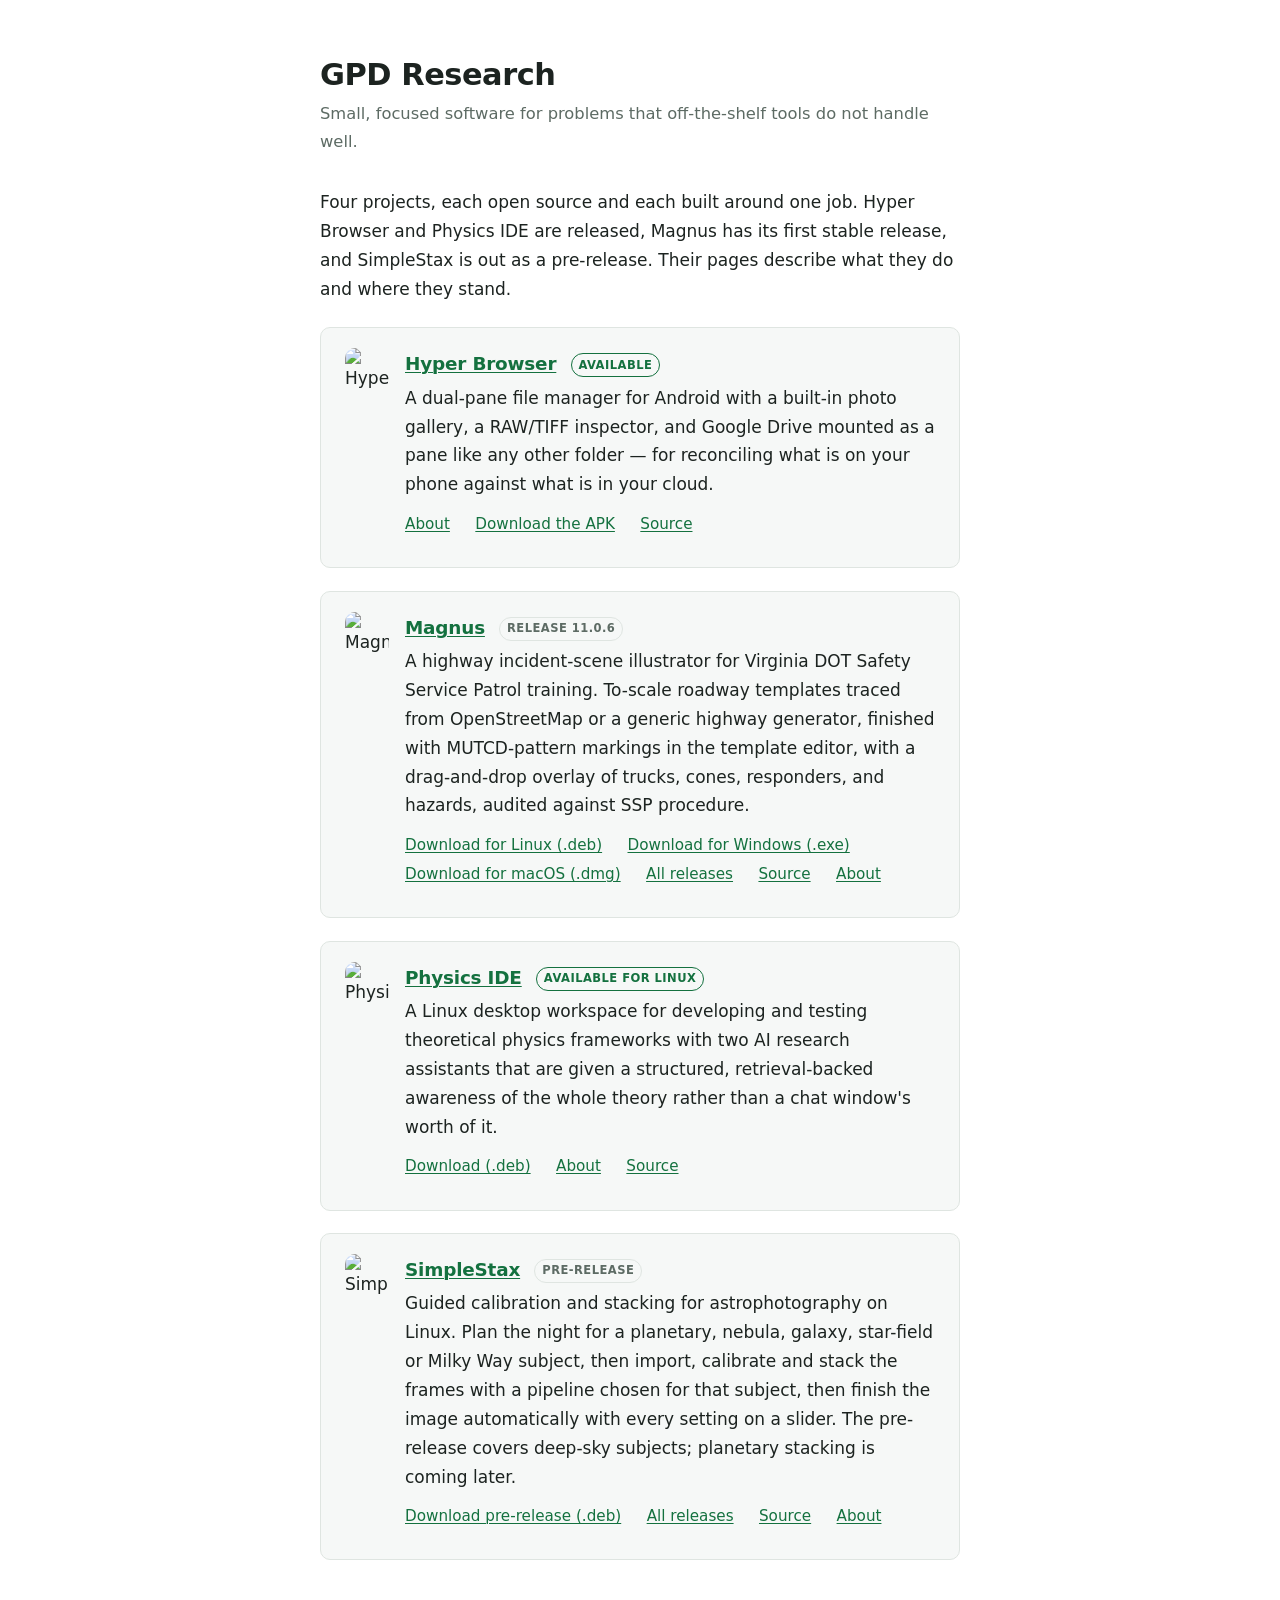
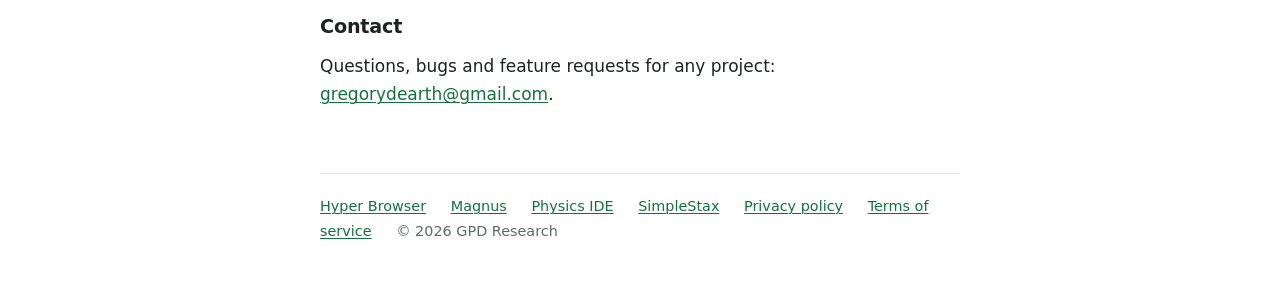
==== docs/index.html @ 5820c1c9 "Magnus 11.0.6 on the site Co-Authored-By: Devin AI <158243242+devin-ai-integration[bot]@users.norepl" ====
<!DOCTYPE html>
<html lang="en">
<head>
<meta charset="utf-8">
<meta name="viewport" content="width=device-width, initial-scale=1">
<title>GPD Research — software projects</title>
<meta name="description" content="GPD Research builds focused open-source tools: Hyper Browser, a dual-pane Android file manager; Magnus, a highway incident-scene illustrator for Safety Service Patrol training; Physics IDE, an AI-assisted workspace for theoretical physics; and SimpleStax, guided calibration and stacking for astrophotography on Linux.">
<link rel="icon" href="store/play-icon-512.png">
<link rel="stylesheet" href="style.css?v=2">
</head>
<body>
<header>
    <div>
        <h1>GPD Research</h1>
        <p class="tagline">Small, focused software for problems that off-the-shelf tools do not handle well.</p>
    </div>
</header>

<main>
    <p>
        Four projects, each open source and each built around one job. Hyper Browser and Physics IDE are
        released, Magnus has its first stable release, and SimpleStax is out as a pre-release. Their pages
        describe what they do and where they stand.
    </p>

    <ul class="projects">
        <li class="project">
            <img src="store/play-icon-512.png" alt="Hyper Browser icon" width="44" height="44">
            <div>
                <h2><a href="hyper-browser.html">Hyper Browser</a> <span class="status available">Available</span></h2>
                <p>
                    A dual-pane file manager for Android with a built-in photo gallery, a RAW/TIFF inspector, and
                    Google Drive mounted as a pane like any other folder — for reconciling what is on your phone
                    against what is in your cloud.
                </p>
                <p class="links">
                    <a href="hyper-browser.html">About</a>
                    <a href="https://github.com/GPD-Research/hyper-browser/releases">Download the APK</a>
                    <a href="https://github.com/GPD-Research/hyper-browser">Source</a>
                </p>
            </div>
        </li>

        <li class="project">
            <img src="store/magnus-icon.svg" alt="Magnus icon" width="44" height="44">
            <div>
                <h2><a href="magnus.html">Magnus</a> <span class="status">Release 11.0.6</span></h2>
                <p>
                    A highway incident-scene illustrator for Virginia DOT Safety Service Patrol training. To-scale
                    roadway templates traced from OpenStreetMap or a generic highway generator, finished with
                    MUTCD-pattern markings in the template editor, with a drag-and-drop overlay of trucks, cones,
                    responders, and hazards, audited against SSP procedure.
                </p>
                <p class="links">
                    <a href="https://github.com/GPD-Research/Magnus/releases/latest/download/magnus_latest_amd64.deb">Download for Linux (.deb)</a>
                    <a href="https://github.com/GPD-Research/Magnus/releases/latest/download/magnus_latest_x64-setup.exe">Download for Windows (.exe)</a>
                    <a href="https://github.com/GPD-Research/Magnus/releases/latest/download/magnus_latest_universal.dmg">Download for macOS (.dmg)</a>
                    <a href="https://github.com/GPD-Research/Magnus/releases">All releases</a>
                    <a href="https://github.com/GPD-Research/Magnus">Source</a>
                    <a href="magnus.html">About</a>
                </p>
            </div>
        </li>

        <li class="project">
            <img src="store/physics-ide-icon-256.png" alt="Physics IDE icon" width="44" height="44">
            <div>
                <h2><a href="physics-ide.html">Physics IDE</a> <span class="status available">Available for Linux</span></h2>
                <p>
                    A Linux desktop workspace for developing and testing theoretical physics frameworks with two
                    AI research assistants that are given a structured, retrieval-backed awareness of the whole
                    theory rather than a chat window's worth of it.
                </p>
                <p class="links">
                    <a href="https://github.com/GPD-Research/physics-ide/releases/latest/download/physics-ide_latest_amd64.deb">Download (.deb)</a>
                    <a href="physics-ide.html">About</a>
                    <a href="https://github.com/GPD-Research/physics-ide">Source</a>
                </p>
            </div>
        </li>
        <li class="project">
            <img src="store/simplestax-icon.svg" alt="SimpleStax icon" width="44" height="44">
            <div>
                <h2><a href="simplestax.html">SimpleStax</a> <span class="status">Pre-release</span></h2>
                <p>
                    Guided calibration and stacking for astrophotography on Linux. Plan the night for a planetary,
                    nebula, galaxy, star-field or Milky Way subject, then import, calibrate and stack the frames
                    with a pipeline chosen for that subject, then finish the image automatically with every setting on a
                    slider. The pre-release covers deep-sky subjects; planetary stacking is coming later.
                </p>
                <p class="links">
                    <a href="https://github.com/GPD-Research/SimpleStax/releases/latest/download/simplestax_latest_amd64.deb">Download pre-release (.deb)</a>
                    <a href="https://github.com/GPD-Research/SimpleStax/releases">All releases</a>
                    <a href="https://github.com/GPD-Research/SimpleStax">Source</a>
                    <a href="simplestax.html">About</a>
                </p>
            </div>
        </li>
    </ul>

    <h2>Contact</h2>
    <p>
        Questions, bugs and feature requests for any project:
        <a href="mailto:gregorydearth@gmail.com">gregorydearth@gmail.com</a>.
    </p>
</main>

<footer>
    <a href="hyper-browser.html">Hyper Browser</a>
    <a href="magnus.html">Magnus</a>
    <a href="physics-ide.html">Physics IDE</a>
    <a href="simplestax.html">SimpleStax</a>
    <a href="privacy.html">Privacy policy</a>
    <a href="terms.html">Terms of service</a>
    <span>&copy; 2026 GPD Research</span>
</footer>
</body>
</html>
---- docs/style.css ----
:root {
    --bg: #ffffff;
    --panel: #f6f8f7;
    --fg: #1c2320;
    --muted: #5d6b64;
    --accent: #14713f;
    --accent-hover: #0f5a32;
    --border: #dfe5e1;
}

@media (prefers-color-scheme: dark) {
    :root {
        --bg: #161a18;
        --panel: #1e2421;
        --fg: #e4e9e6;
        --muted: #9aa8a1;
        --accent: #6bbf8a;
        --accent-hover: #8ed3a6;
        --border: #2c3531;
    }
}

* {
    box-sizing: border-box;
}

body {
    margin: 0;
    padding: 0 1.25rem 4rem;
    background: var(--bg);
    color: var(--fg);
    font: 17px/1.7 ui-sans-serif, system-ui, -apple-system, "Segoe UI", Roboto, sans-serif;
    -webkit-font-smoothing: antialiased;
}

main,
header {
    max-width: 40rem;
    margin: 0 auto;
}

header {
    padding: 3.5rem 0 2rem;
    display: flex;
    align-items: center;
    gap: 1.25rem;
    flex-wrap: wrap;
}

header img {
    width: 56px;
    height: 56px;
    max-width: 56px;
    flex: 0 0 auto;
    border-radius: 14px;
}

h1 {
    font-size: 1.9rem;
    line-height: 1.25;
    margin: 0;
    letter-spacing: -0.015em;
}

h2 {
    margin-top: 2.75rem;
    margin-bottom: 0.5rem;
    font-size: 1.2rem;
    letter-spacing: -0.01em;
}

h3 {
    margin-top: 1.75rem;
    margin-bottom: 0.35rem;
    font-size: 1.02rem;
}

p {
    margin: 0 0 1rem;
}

.tagline {
    margin: 0.4rem 0 0;
    color: var(--muted);
    font-size: 1.02rem;
}

ul {
    padding-left: 1.2rem;
}

li {
    margin-bottom: 0.4rem;
}

a {
    color: var(--accent);
    text-decoration-thickness: 1px;
    text-underline-offset: 2px;
}

a:hover {
    color: var(--accent-hover);
}

code {
    background: var(--panel);
    border: 1px solid var(--border);
    border-radius: 4px;
    padding: 0.08em 0.35em;
    font-size: 0.88em;
    overflow-wrap: anywhere;
}

.panel {
    background: var(--panel);
    border: 1px solid var(--border);
    border-radius: 10px;
    padding: 1.25rem 1.5rem;
}

.panel p:last-child {
    margin-bottom: 0;
}

.cta {
    display: inline-block;
    margin: 0.25rem 0.5rem 1rem 0;
    padding: 0.7rem 1.5rem;
    border-radius: 8px;
    background: var(--accent);
    color: #ffffff;
    font-weight: 600;
    text-decoration: none;
}

.cta:hover {
    background: var(--accent-hover);
    color: #ffffff;
}

table {
    width: 100%;
    border-collapse: collapse;
    margin: 1rem 0;
}

th,
td {
    text-align: left;
    padding: 0.7rem 0.75rem 0.7rem 0;
    border-bottom: 1px solid var(--border);
    vertical-align: top;
    font-size: 0.95rem;
}

th {
    font-weight: 600;
    color: var(--muted);
    font-size: 0.82rem;
    letter-spacing: 0.04em;
    text-transform: uppercase;
}

td:first-child {
    padding-right: 1.25rem;
}

footer {
    max-width: 40rem;
    margin: 4rem auto 0;
    padding-top: 1.25rem;
    border-top: 1px solid var(--border);
    color: var(--muted);
    font-size: 0.9rem;
}

footer a {
    margin-right: 1.25rem;
}

.note {
    color: var(--muted);
    font-size: 0.9rem;
}

.crumbs {
    max-width: 40rem;
    margin: 1.5rem auto -2.5rem;
    color: var(--muted);
    font-size: 0.9rem;
}

.projects {
    list-style: none;
    padding: 0;
    margin: 1.5rem 0 0;
    display: grid;
    gap: 1rem;
}

.project {
    display: grid;
    grid-template-columns: 44px minmax(0, 1fr);
    gap: 1rem;
    align-items: start;
    background: var(--panel);
    border: 1px solid var(--border);
    border-radius: 10px;
    padding: 1.25rem 1.5rem;
}

.project img {
    width: 44px;
    height: 44px;
    max-width: 44px;
    border-radius: 10px;
}

@media (max-width: 600px) {
    header img {
        width: 44px;
        height: 44px;
        max-width: 44px;
        border-radius: 10px;
    }

    .project {
        grid-template-columns: 36px minmax(0, 1fr);
        padding: 1rem 1.1rem;
    }

    .project img {
        width: 36px;
        height: 36px;
        max-width: 36px;
        border-radius: 8px;
    }
}

.project h2 {
    margin: 0 0 0.25rem;
    font-size: 1.15rem;
}

.project p {
    margin: 0 0 0.6rem;
}

.links a {
    margin-right: 1.25rem;
    font-size: 0.95rem;
}

.status {
    display: inline-block;
    margin-left: 0.5rem;
    padding: 0.1em 0.6em;
    border-radius: 999px;
    border: 1px solid var(--border);
    color: var(--muted);
    font-size: 0.72rem;
    font-weight: 600;
    letter-spacing: 0.04em;
    text-transform: uppercase;
    vertical-align: middle;
}

.status.available {
    border-color: var(--accent);
    color: var(--accent);
}
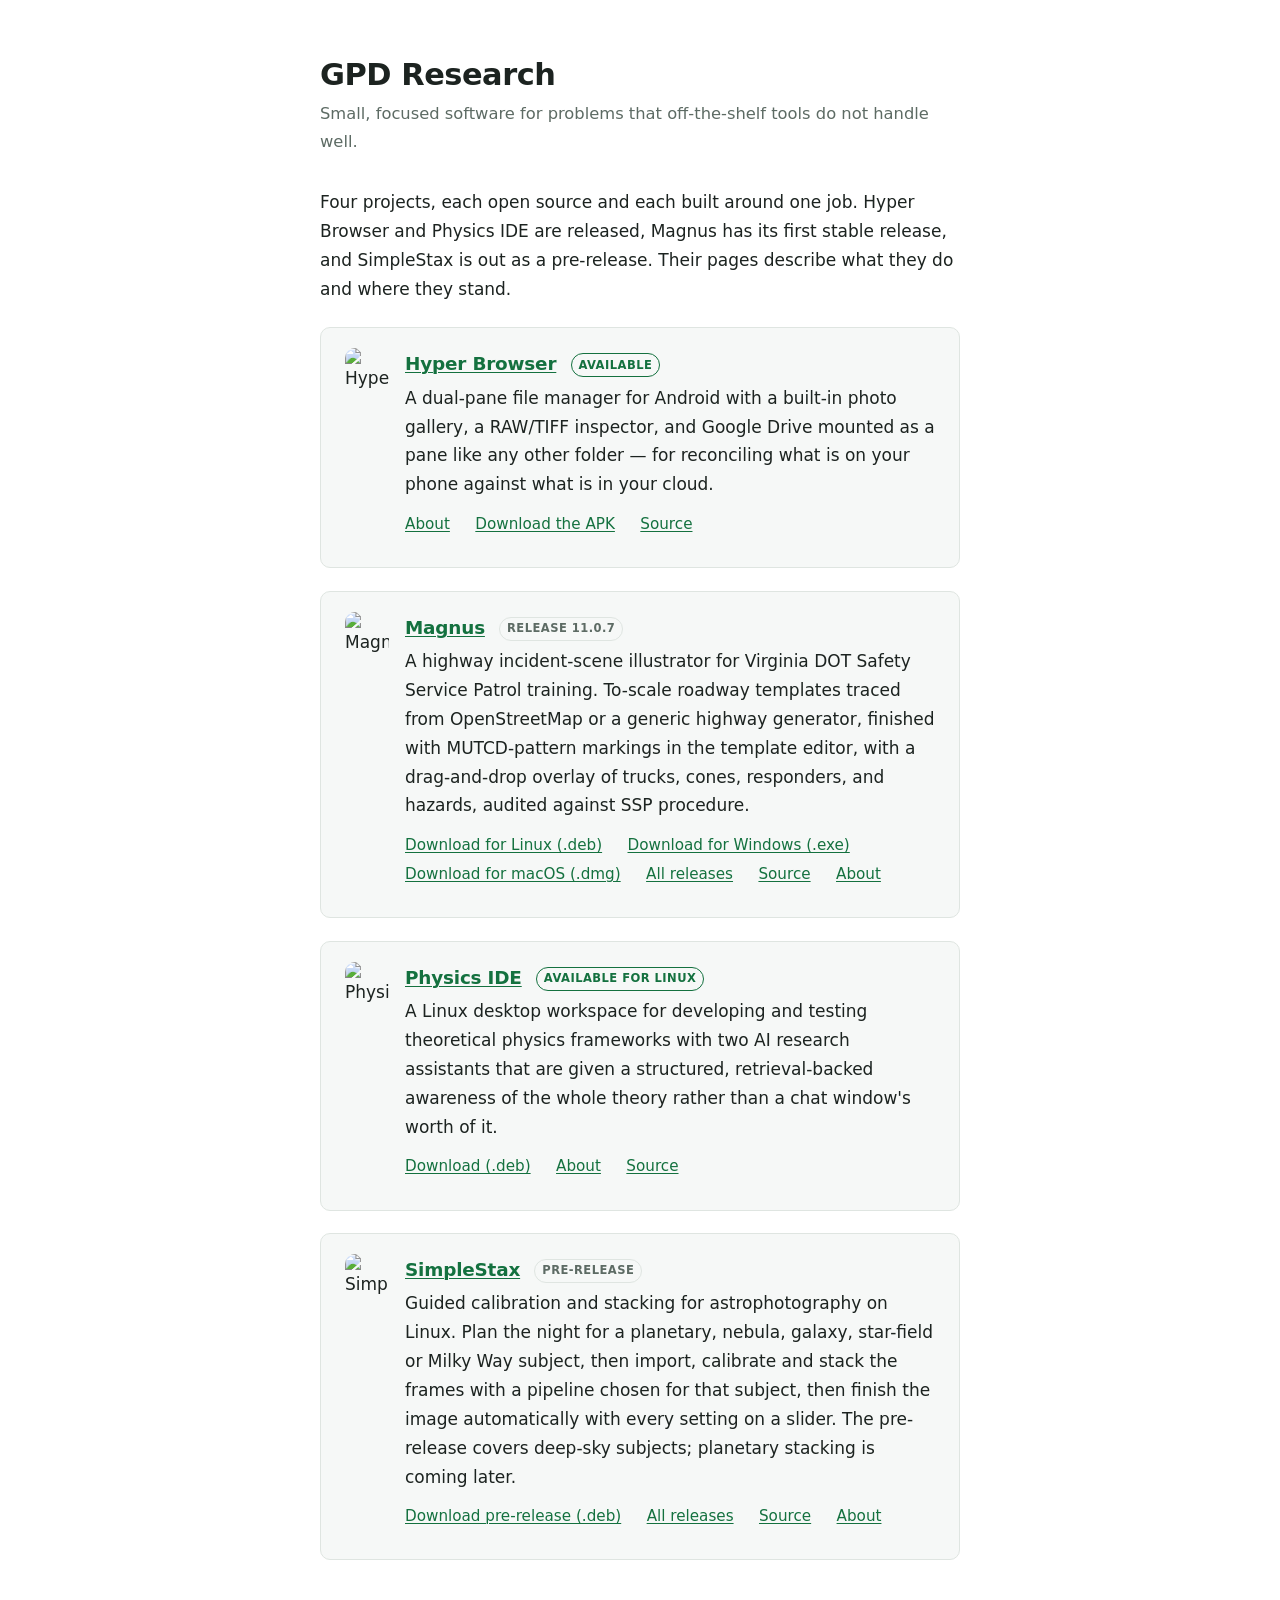
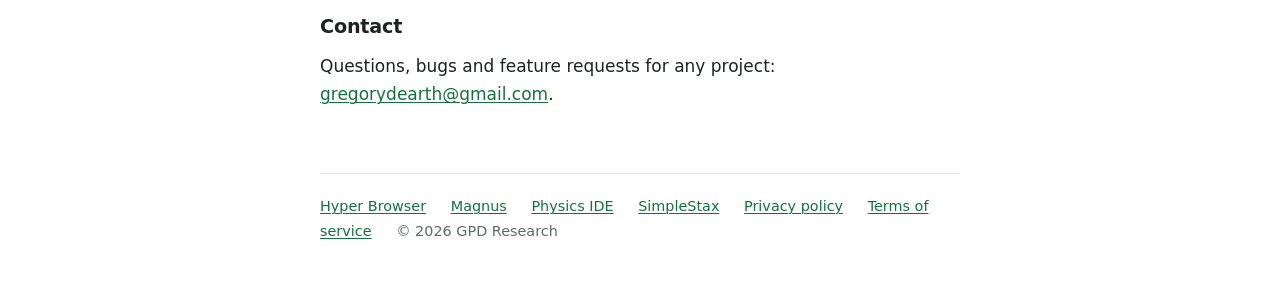
==== commit ceac6438: "Magnus 11.0.7 on the site Co-Authored-By: Devin AI <158243242+devin-ai-integration[bot]@users.norepl" ====
--- a/docs/index.html
+++ b/docs/index.html
@@ -44,7 +44,7 @@
         <li class="project">
             <img src="store/magnus-icon.svg" alt="Magnus icon" width="44" height="44">
             <div>
-                <h2><a href="magnus.html">Magnus</a> <span class="status">Release 11.0.6</span></h2>
+                <h2><a href="magnus.html">Magnus</a> <span class="status">Release 11.0.7</span></h2>
                 <p>
                     A highway incident-scene illustrator for Virginia DOT Safety Service Patrol training. To-scale
                     roadway templates traced from OpenStreetMap or a generic highway generator, finished with
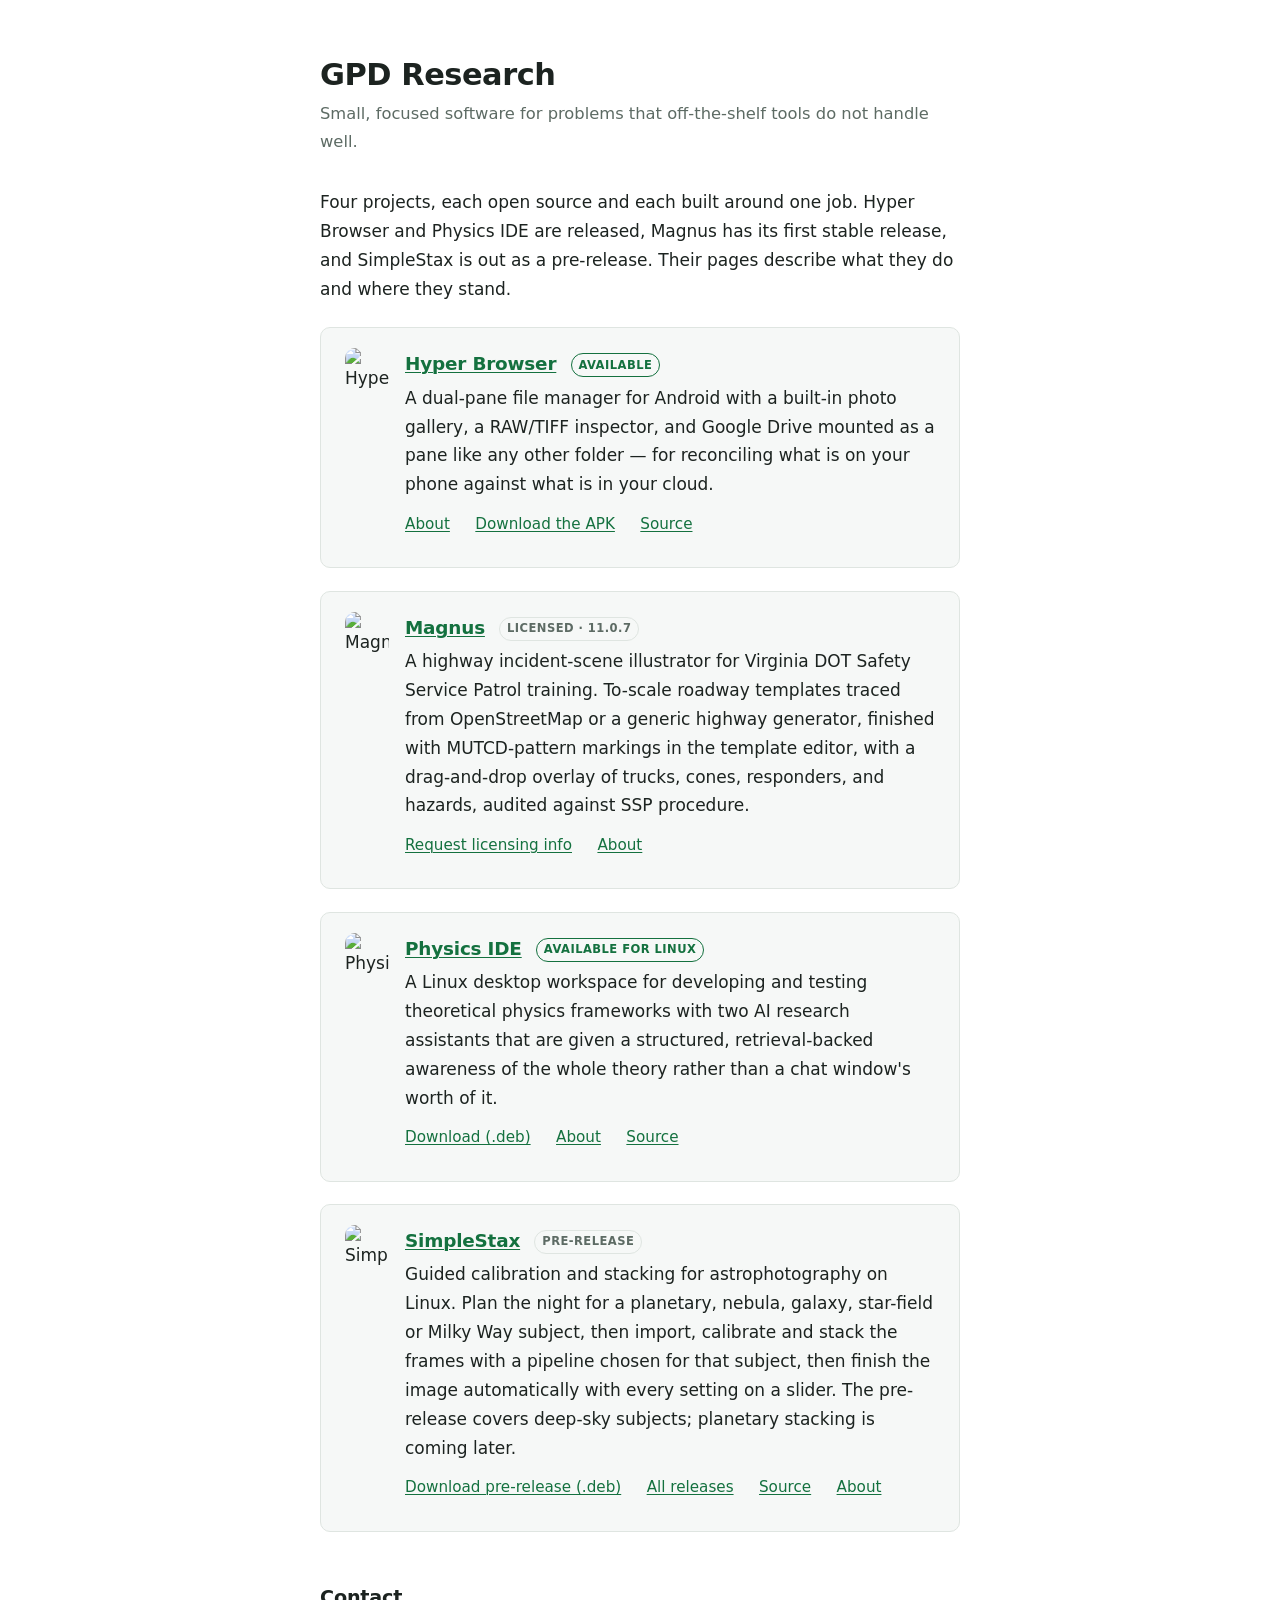
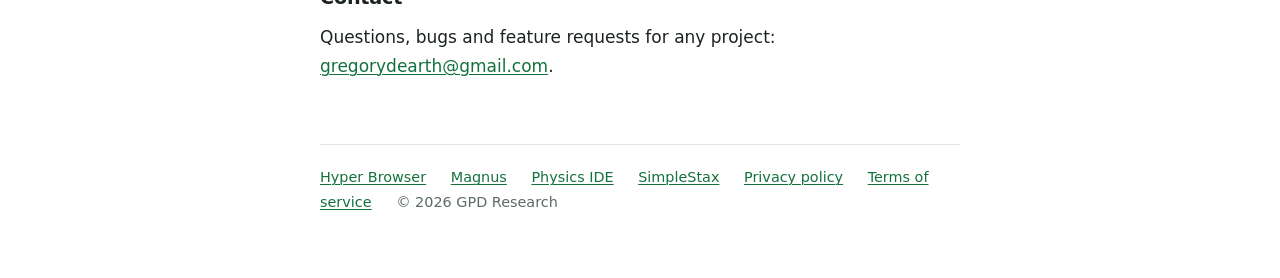
==== commit 90a267f7: "Magnus: licensing request form instead of public downloads Co-Authored-By: Devin AI <158243242+devin" ====
--- a/docs/index.html
+++ b/docs/index.html
@@ -44,7 +44,7 @@
         <li class="project">
             <img src="store/magnus-icon.svg" alt="Magnus icon" width="44" height="44">
             <div>
-                <h2><a href="magnus.html">Magnus</a> <span class="status">Release 11.0.7</span></h2>
+                <h2><a href="magnus.html">Magnus</a> <span class="status">Licensed · 11.0.7</span></h2>
                 <p>
                     A highway incident-scene illustrator for Virginia DOT Safety Service Patrol training. To-scale
                     roadway templates traced from OpenStreetMap or a generic highway generator, finished with
@@ -52,11 +52,7 @@
                     responders, and hazards, audited against SSP procedure.
                 </p>
                 <p class="links">
-                    <a href="https://github.com/GPD-Research/Magnus/releases/latest/download/magnus_latest_amd64.deb">Download for Linux (.deb)</a>
-                    <a href="https://github.com/GPD-Research/Magnus/releases/latest/download/magnus_latest_x64-setup.exe">Download for Windows (.exe)</a>
-                    <a href="https://github.com/GPD-Research/Magnus/releases/latest/download/magnus_latest_universal.dmg">Download for macOS (.dmg)</a>
-                    <a href="https://github.com/GPD-Research/Magnus/releases">All releases</a>
-                    <a href="https://github.com/GPD-Research/Magnus">Source</a>
+                    <a href="magnus.html#licensing">Request licensing info</a>
                     <a href="magnus.html">About</a>
                 </p>
             </div>
--- a/docs/style.css
+++ b/docs/style.css
@@ -270,3 +270,40 @@
     border-color: var(--accent);
     color: var(--accent);
 }
+
+.contact {
+    display: grid;
+    gap: 0.75rem;
+    max-width: 32rem;
+    margin-top: 1rem;
+}
+
+.contact label {
+    display: grid;
+    gap: 0.25rem;
+    font-weight: 600;
+}
+
+.contact input,
+.contact textarea {
+    padding: 0.55rem 0.7rem;
+    border: 1px solid var(--border);
+    border-radius: 6px;
+    background: var(--bg);
+    color: var(--fg);
+    font: inherit;
+    font-weight: 400;
+}
+
+.contact button.cta {
+    justify-self: start;
+    border: none;
+    font: inherit;
+    font-weight: 600;
+    cursor: pointer;
+}
+
+.contact .muted {
+    color: var(--muted);
+    margin: 0;
+}
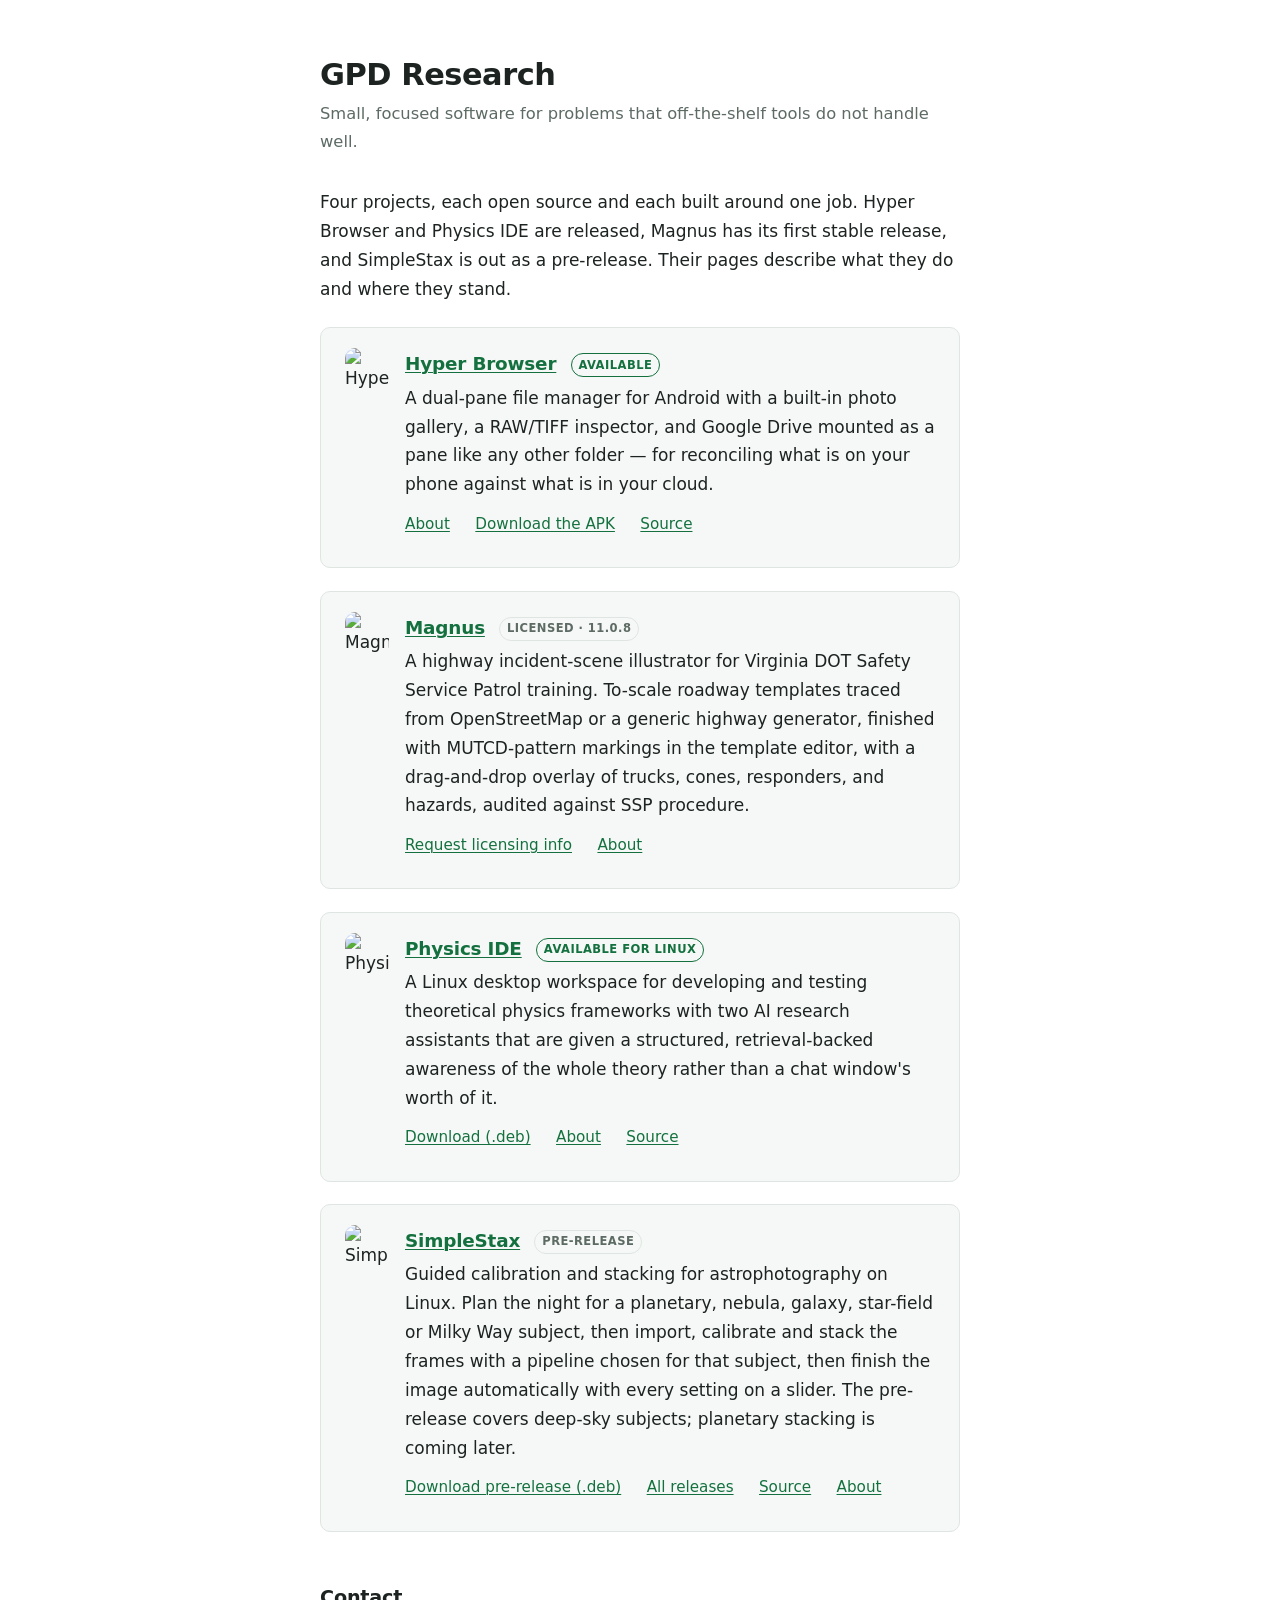
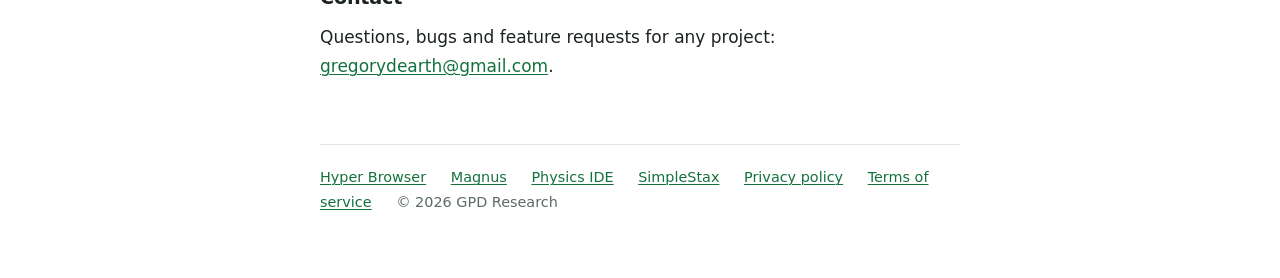
==== commit e10a2787: "Magnus 11.0.8 on the site Co-Authored-By: Devin AI <158243242+devin-ai-integration[bot]@users.norepl" ====
--- a/docs/index.html
+++ b/docs/index.html
@@ -44,7 +44,7 @@
         <li class="project">
             <img src="store/magnus-icon.svg" alt="Magnus icon" width="44" height="44">
             <div>
-                <h2><a href="magnus.html">Magnus</a> <span class="status">Licensed · 11.0.7</span></h2>
+                <h2><a href="magnus.html">Magnus</a> <span class="status">Licensed · 11.0.8</span></h2>
                 <p>
                     A highway incident-scene illustrator for Virginia DOT Safety Service Patrol training. To-scale
                     roadway templates traced from OpenStreetMap or a generic highway generator, finished with
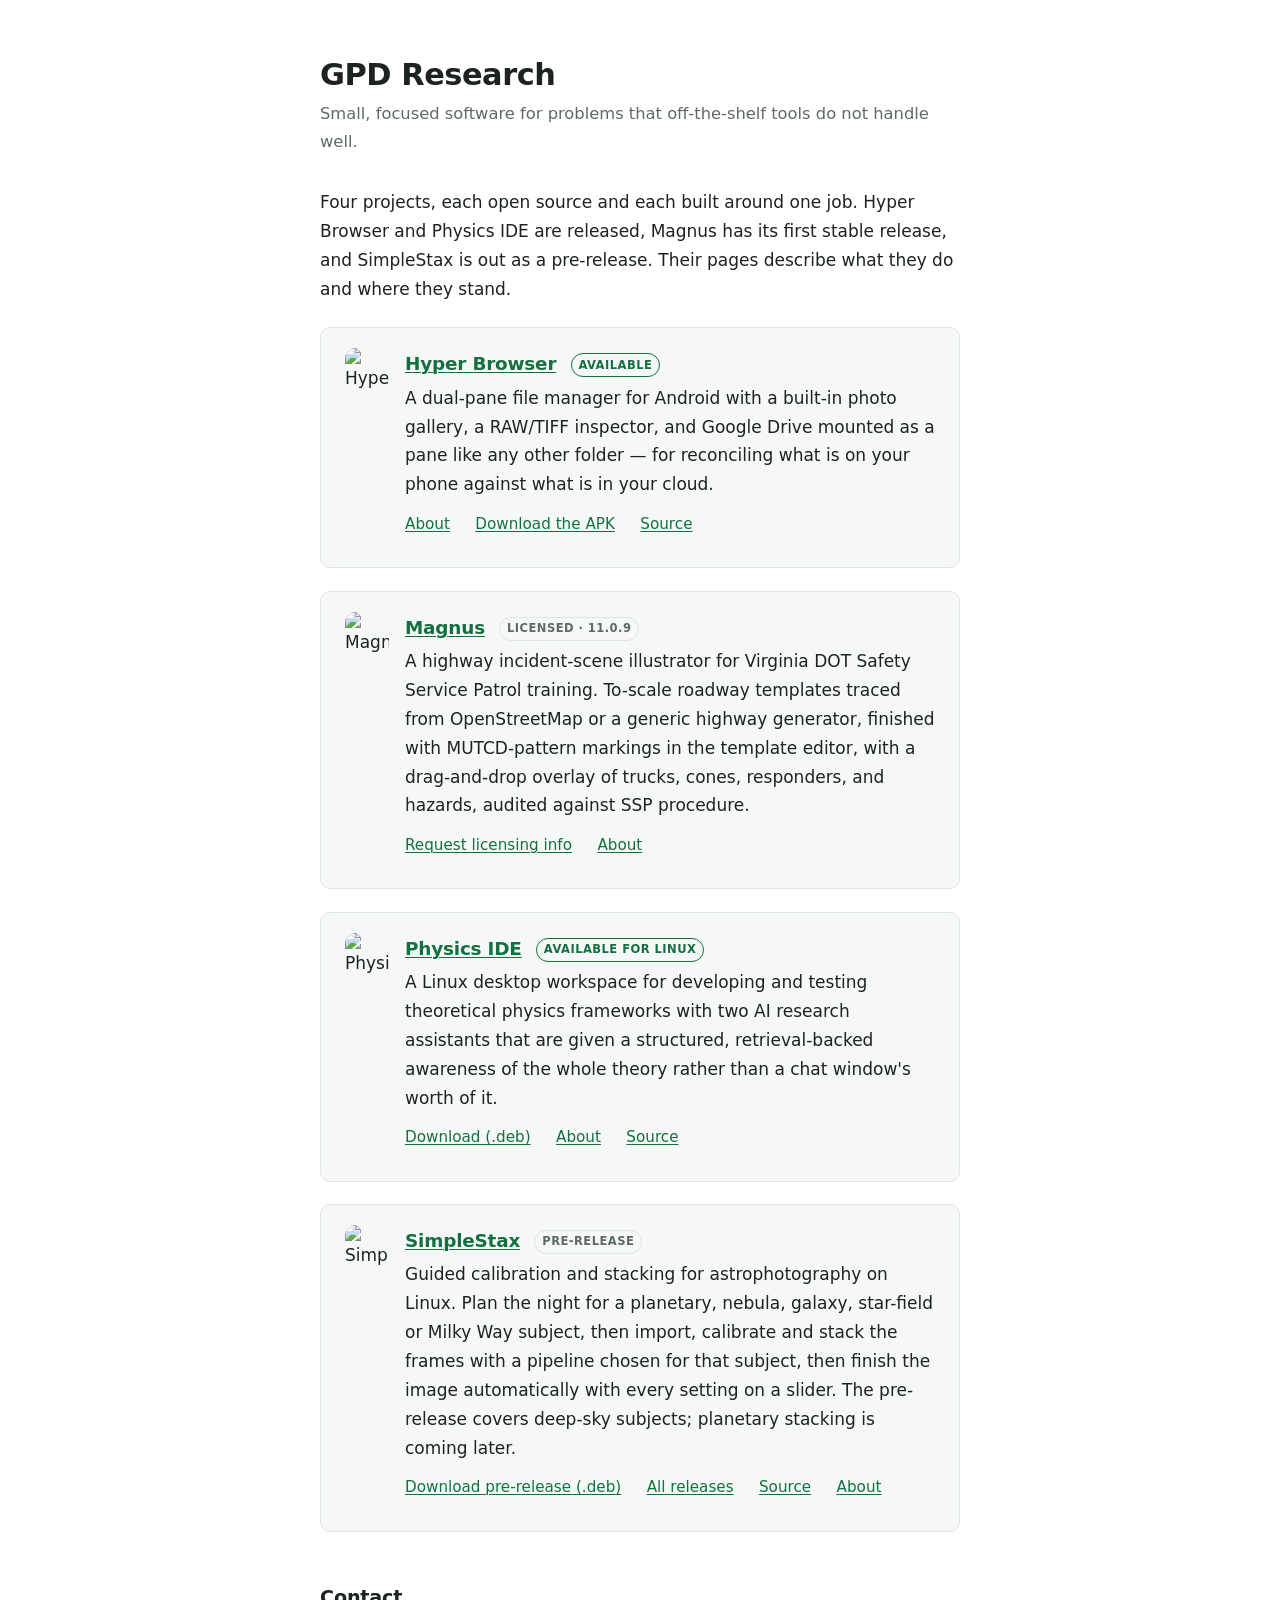
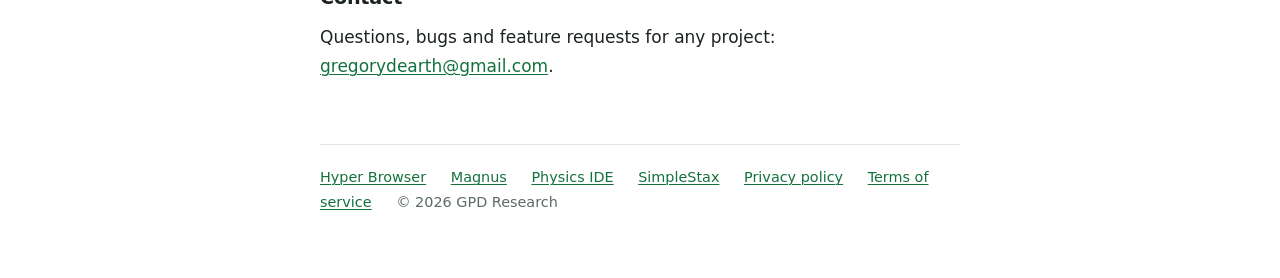
==== commit 9eb2fffb: "Magnus 11.0.9 on the site Co-Authored-By: Devin AI <158243242+devin-ai-integration[bot]@users.norepl" ====
--- a/docs/index.html
+++ b/docs/index.html
@@ -44,7 +44,7 @@
         <li class="project">
             <img src="store/magnus-icon.svg" alt="Magnus icon" width="44" height="44">
             <div>
-                <h2><a href="magnus.html">Magnus</a> <span class="status">Licensed · 11.0.8</span></h2>
+                <h2><a href="magnus.html">Magnus</a> <span class="status">Licensed · 11.0.9</span></h2>
                 <p>
                     A highway incident-scene illustrator for Virginia DOT Safety Service Patrol training. To-scale
                     roadway templates traced from OpenStreetMap or a generic highway generator, finished with
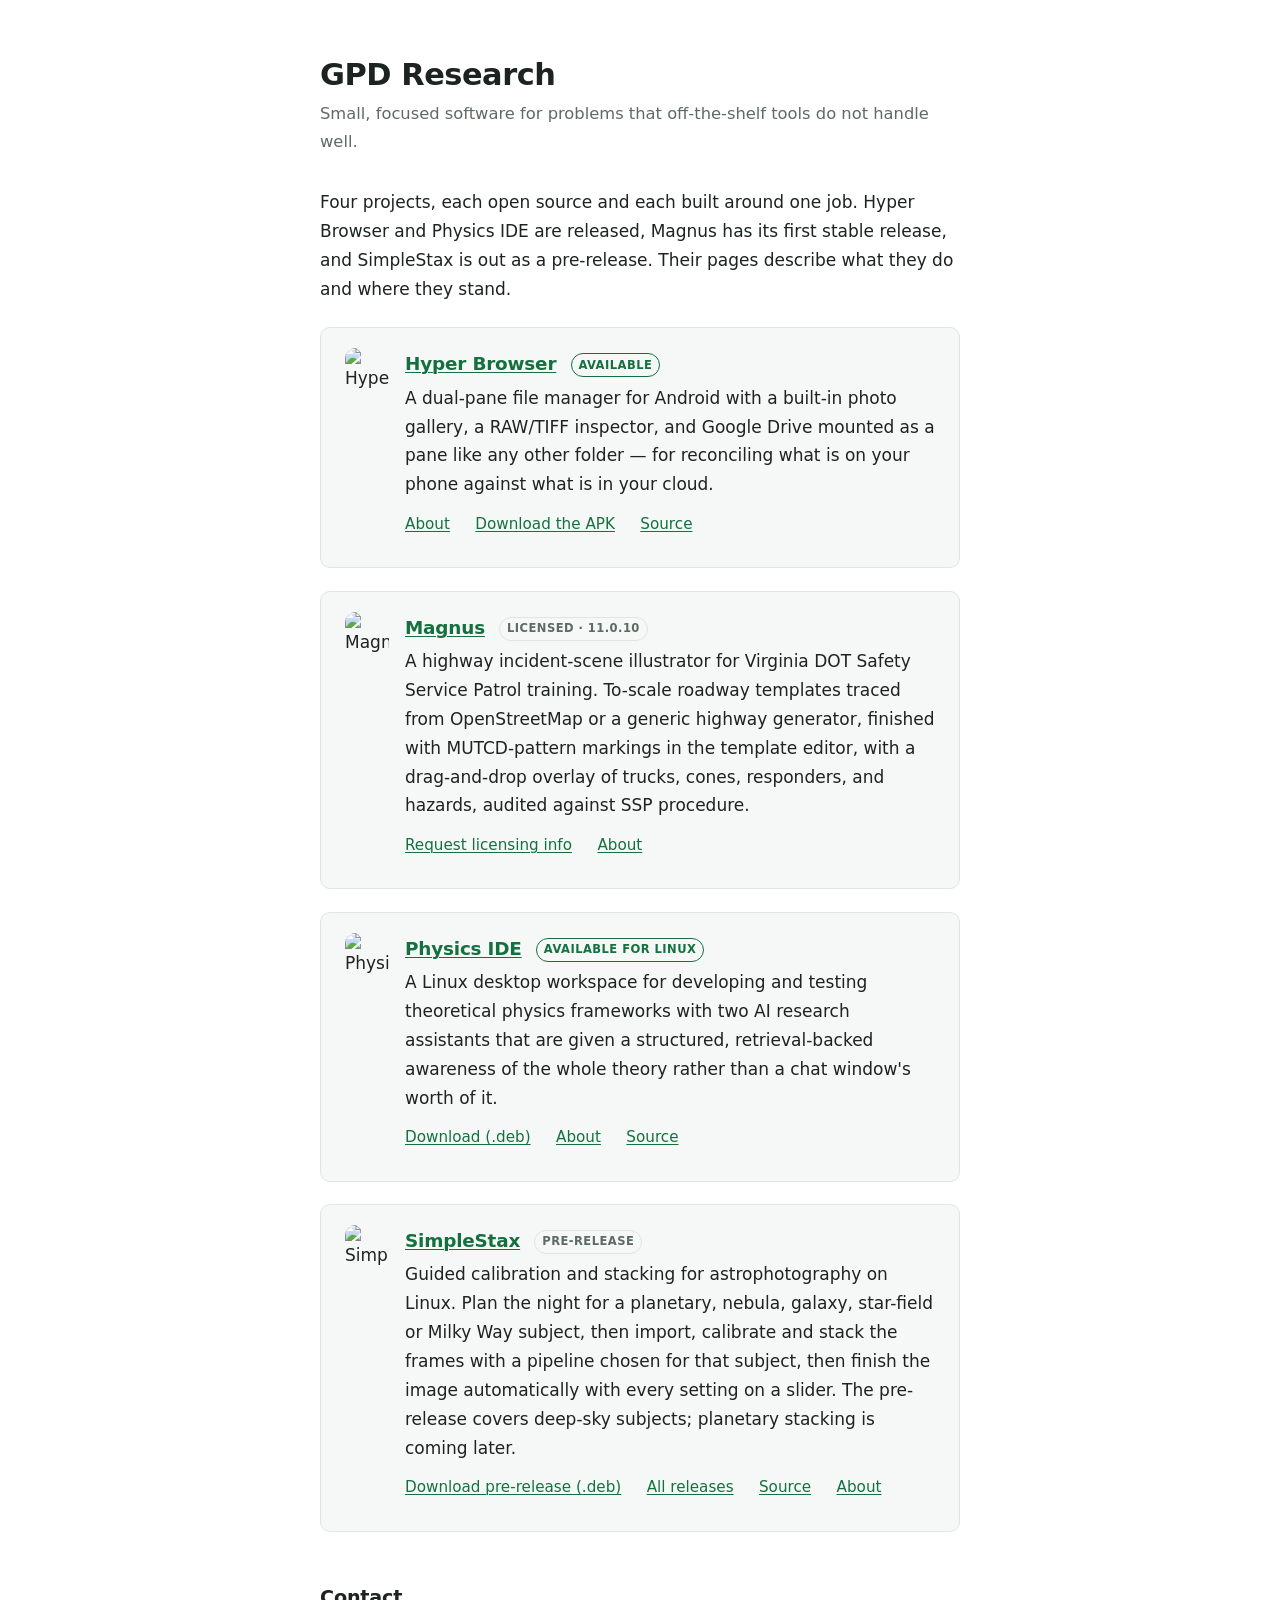
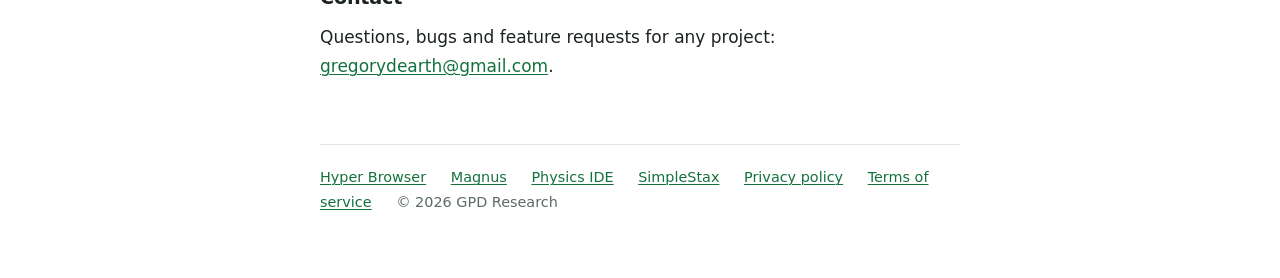
==== commit bd0c5a5e: "Magnus 11.0.10 on the site Co-Authored-By: Devin AI <158243242+devin-ai-integration[bot]@users.norep" ====
--- a/docs/index.html
+++ b/docs/index.html
@@ -44,7 +44,7 @@
         <li class="project">
             <img src="store/magnus-icon.svg" alt="Magnus icon" width="44" height="44">
             <div>
-                <h2><a href="magnus.html">Magnus</a> <span class="status">Licensed · 11.0.9</span></h2>
+                <h2><a href="magnus.html">Magnus</a> <span class="status">Licensed · 11.0.10</span></h2>
                 <p>
                     A highway incident-scene illustrator for Virginia DOT Safety Service Patrol training. To-scale
                     roadway templates traced from OpenStreetMap or a generic highway generator, finished with
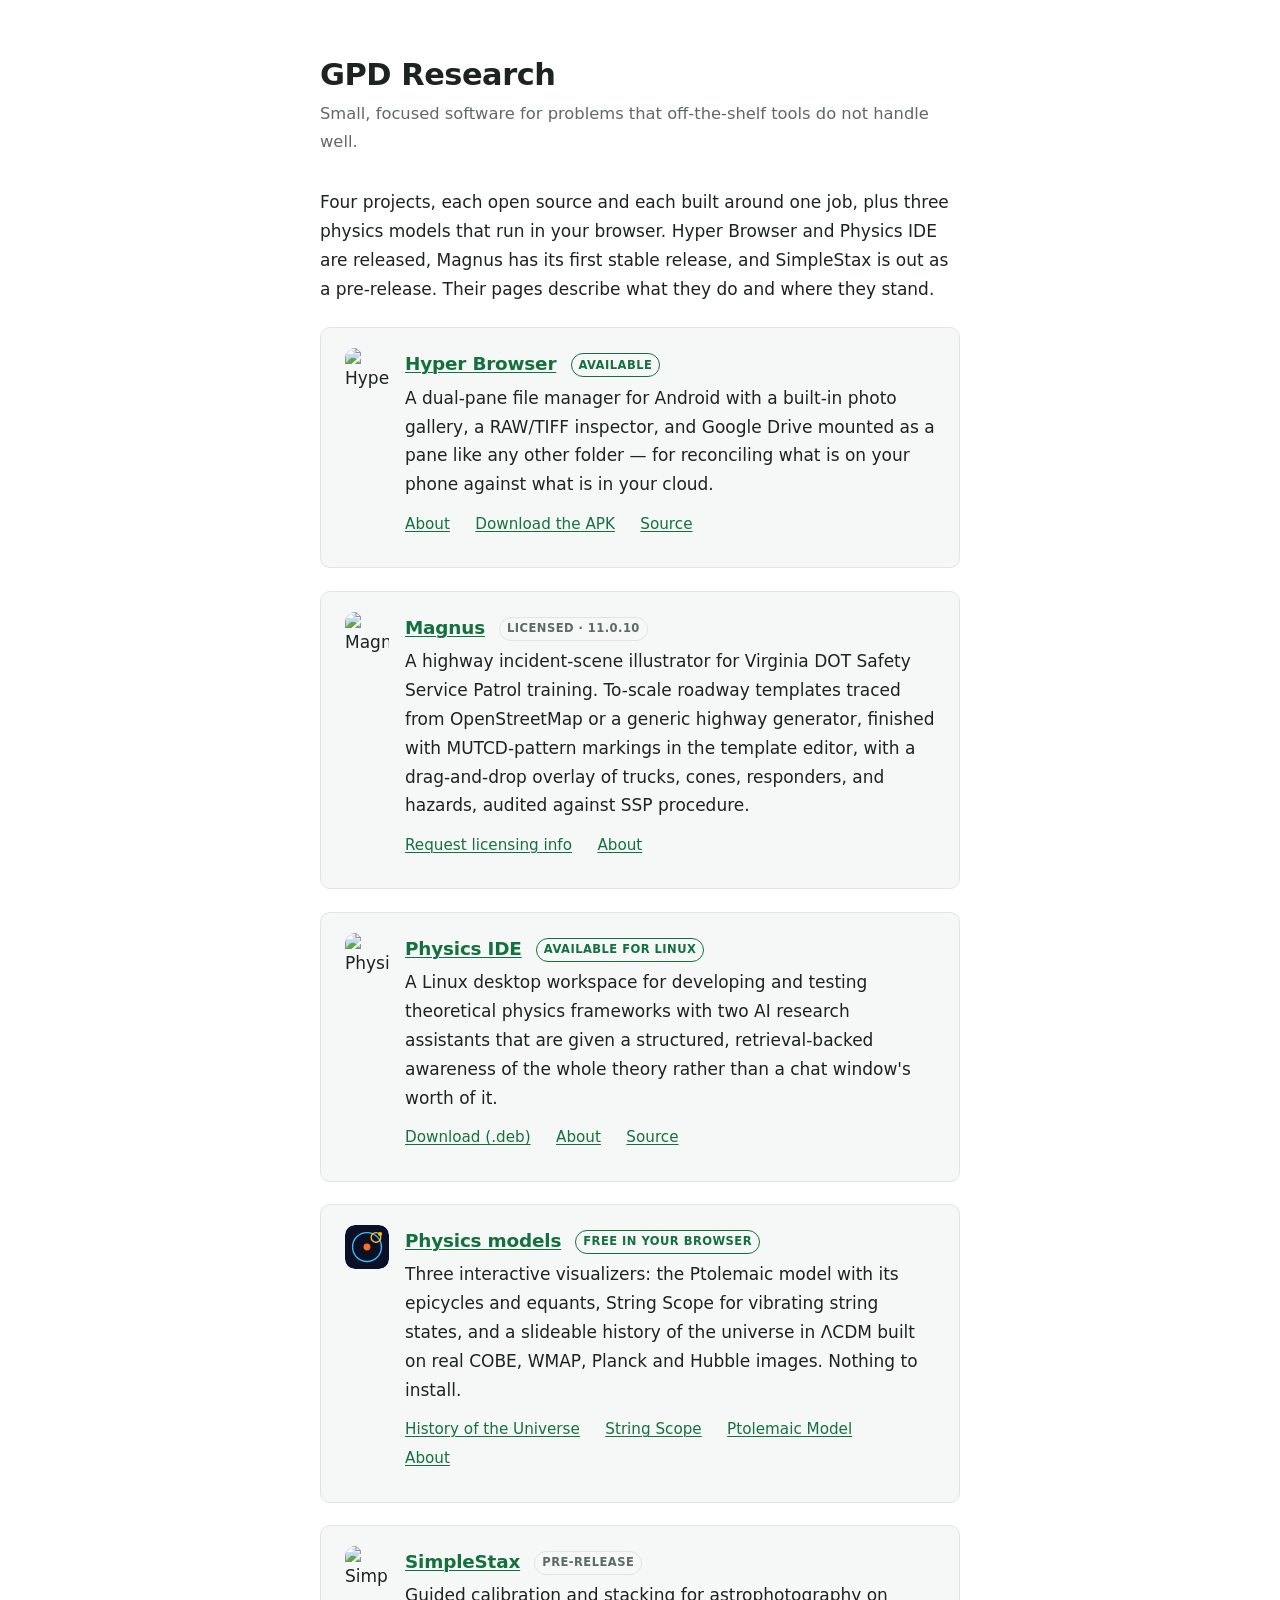
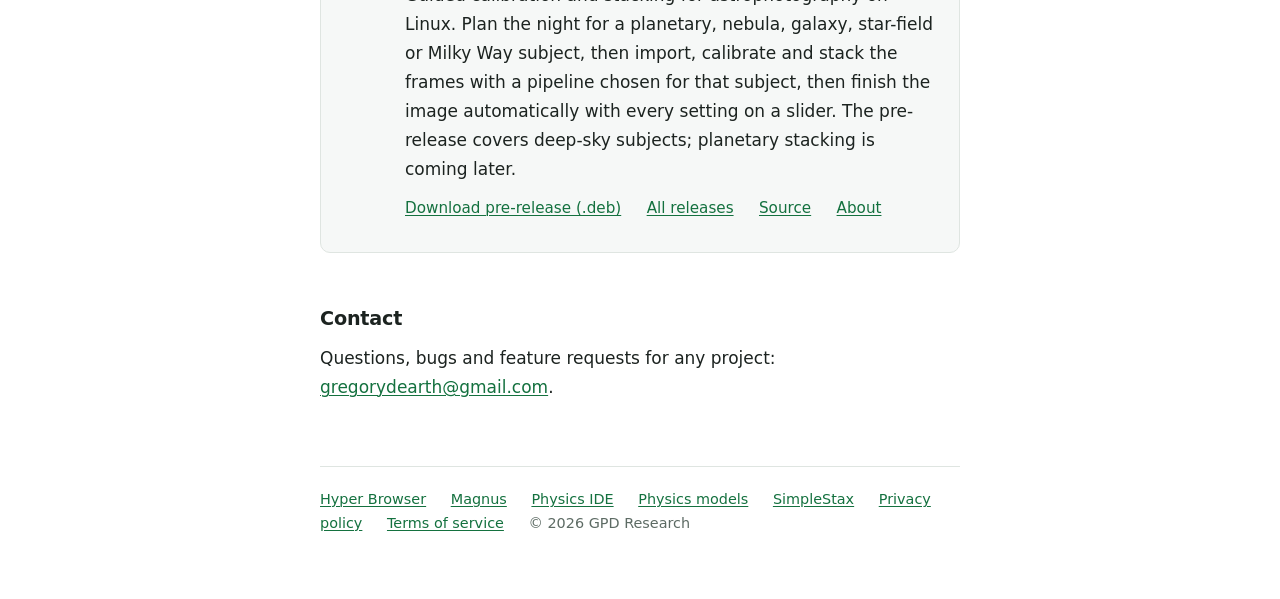
==== commit 53923894: "Site: physics models page with the three viewers, kept in sync by a workflow Co-Authored-By: Devin A" ====
--- a/docs/index.html
+++ b/docs/index.html
@@ -4,7 +4,7 @@
 <meta charset="utf-8">
 <meta name="viewport" content="width=device-width, initial-scale=1">
 <title>GPD Research — software projects</title>
-<meta name="description" content="GPD Research builds focused open-source tools: Hyper Browser, a dual-pane Android file manager; Magnus, a highway incident-scene illustrator for Safety Service Patrol training; Physics IDE, an AI-assisted workspace for theoretical physics; and SimpleStax, guided calibration and stacking for astrophotography on Linux.">
+<meta name="description" content="GPD Research builds focused open-source tools: Hyper Browser, a dual-pane Android file manager; Magnus, a highway incident-scene illustrator for Safety Service Patrol training; Physics IDE, an AI-assisted workspace for theoretical physics; free in-browser physics models of the Ptolemaic system, string theory and the ΛCDM history of the universe; and SimpleStax, guided calibration and stacking for astrophotography on Linux.">
 <link rel="icon" href="store/play-icon-512.png">
 <link rel="stylesheet" href="style.css?v=2">
 </head>
@@ -18,9 +18,9 @@
 
 <main>
     <p>
-        Four projects, each open source and each built around one job. Hyper Browser and Physics IDE are
-        released, Magnus has its first stable release, and SimpleStax is out as a pre-release. Their pages
-        describe what they do and where they stand.
+        Four projects, each open source and each built around one job, plus three physics models that run
+        in your browser. Hyper Browser and Physics IDE are released, Magnus has its first stable release,
+        and SimpleStax is out as a pre-release. Their pages describe what they do and where they stand.
     </p>
 
     <ul class="projects">
@@ -75,6 +75,23 @@
             </div>
         </li>
         <li class="project">
+            <img src="store/models-icon.svg" alt="Physics models icon" width="44" height="44">
+            <div>
+                <h2><a href="models.html">Physics models</a> <span class="status available">Free in your browser</span></h2>
+                <p>
+                    Three interactive visualizers: the Ptolemaic model with its epicycles and equants, String Scope
+                    for vibrating string states, and a slideable history of the universe in ΛCDM built on real
+                    COBE, WMAP, Planck and Hubble images. Nothing to install.
+                </p>
+                <p class="links">
+                    <a href="models/lambda-cdm/">History of the Universe</a>
+                    <a href="models/string-scope/">String Scope</a>
+                    <a href="models/ptolemy/">Ptolemaic Model</a>
+                    <a href="models.html">About</a>
+                </p>
+            </div>
+        </li>
+        <li class="project">
             <img src="store/simplestax-icon.svg" alt="SimpleStax icon" width="44" height="44">
             <div>
                 <h2><a href="simplestax.html">SimpleStax</a> <span class="status">Pre-release</span></h2>
@@ -105,6 +122,7 @@
     <a href="hyper-browser.html">Hyper Browser</a>
     <a href="magnus.html">Magnus</a>
     <a href="physics-ide.html">Physics IDE</a>
+    <a href="models.html">Physics models</a>
     <a href="simplestax.html">SimpleStax</a>
     <a href="privacy.html">Privacy policy</a>
     <a href="terms.html">Terms of service</a>
--- a/docs/style.css
+++ b/docs/style.css
@@ -307,3 +307,26 @@
     color: var(--muted);
     margin: 0;
 }
+
+.model {
+    background: var(--panel);
+    border: 1px solid var(--border);
+    border-radius: 10px;
+    padding: 1.25rem 1.5rem;
+    margin: 1.5rem 0;
+}
+
+.model img {
+    width: 100%;
+    height: auto;
+    border-radius: 6px;
+    border: 1px solid var(--border);
+}
+
+.model h2 {
+    margin: 0.9rem 0 0.4rem;
+}
+
+.model .links .cta {
+    margin-right: 1.25rem;
+}
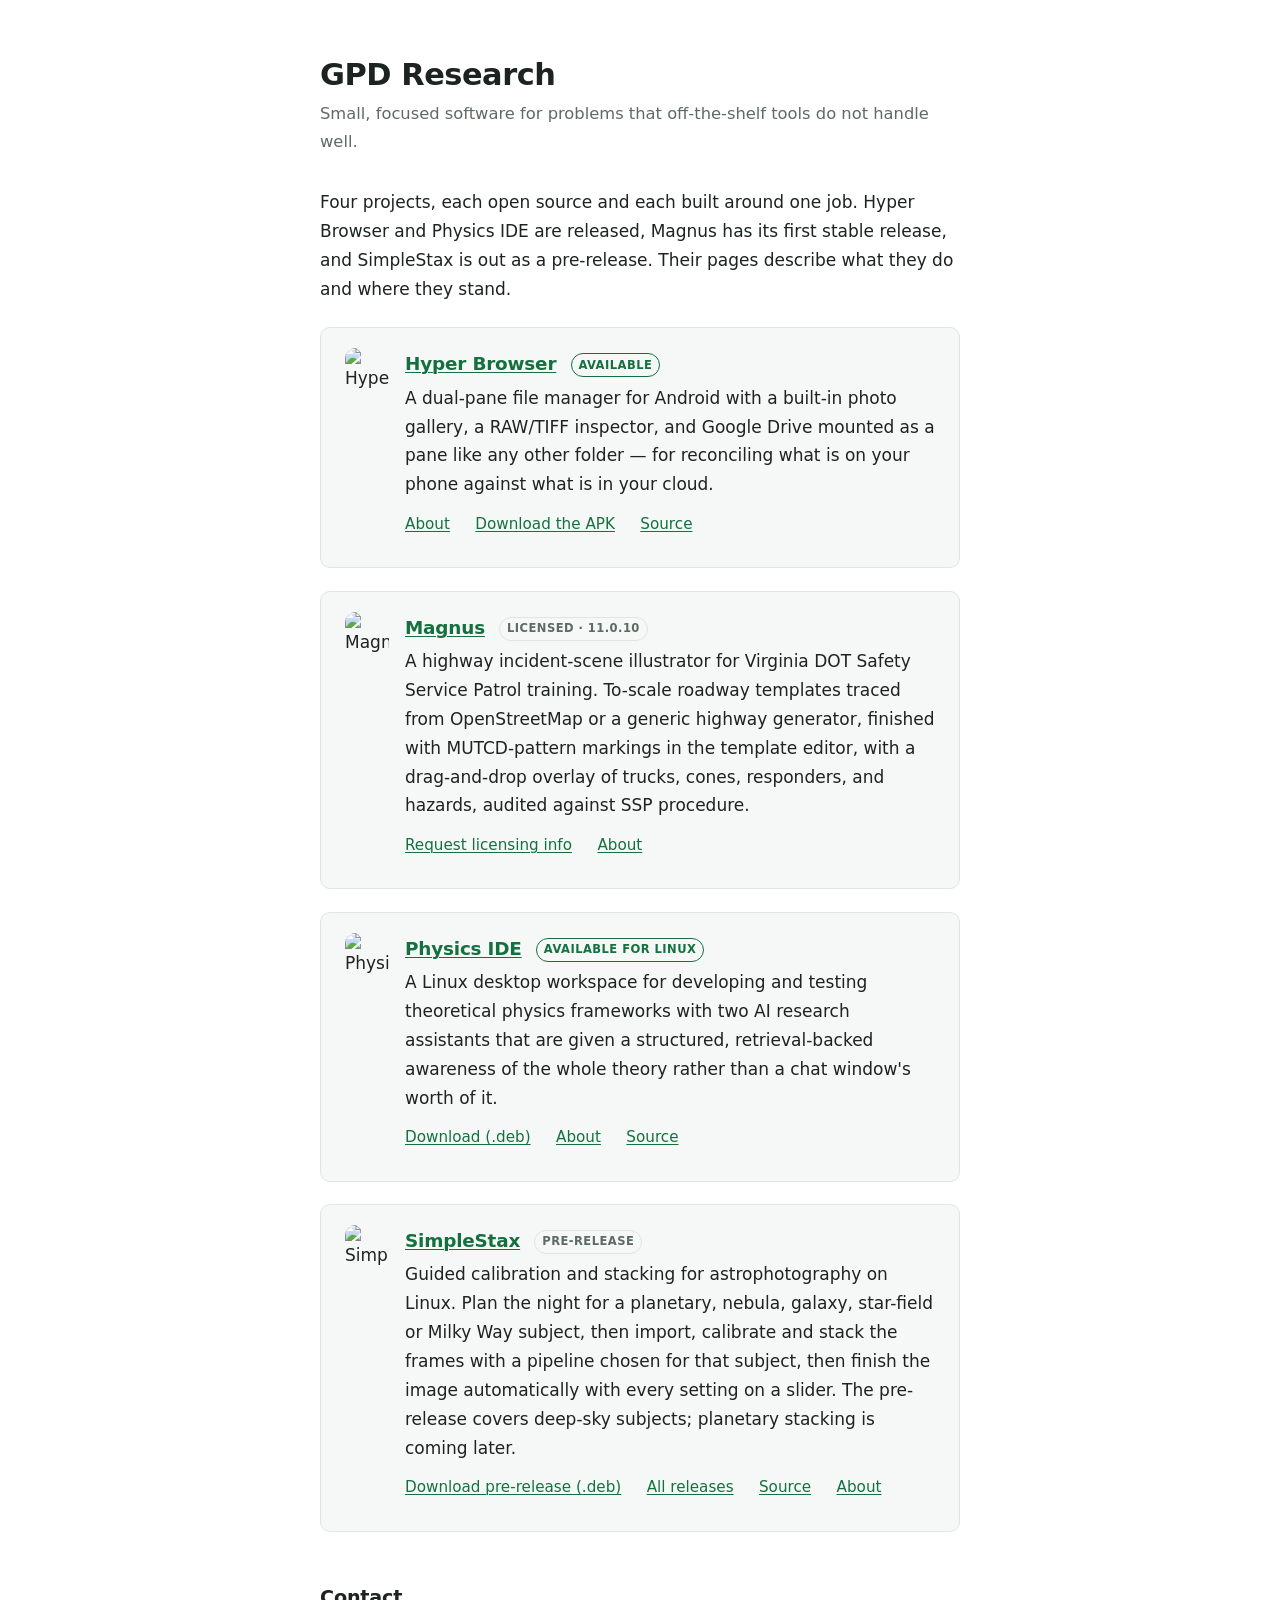
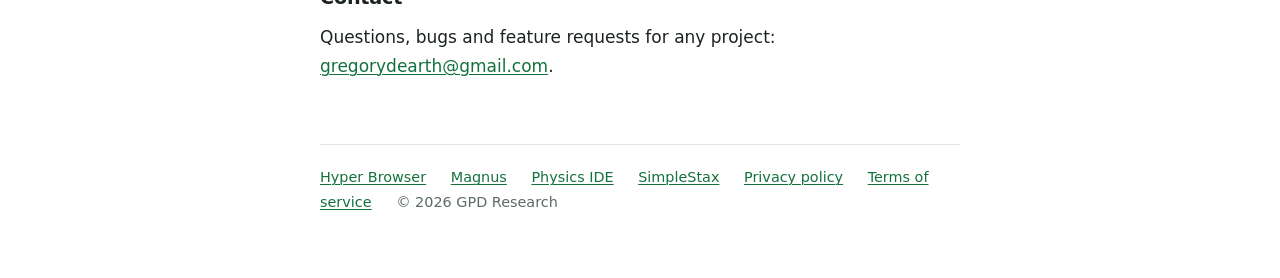
==== commit 9eafec31: "Site: canonical URLs, link previews, structured data, sitemap and robots.txt Co-Authored-By: Devin A" ====
--- a/docs/index.html
+++ b/docs/index.html
@@ -4,7 +4,16 @@
 <meta charset="utf-8">
 <meta name="viewport" content="width=device-width, initial-scale=1">
 <title>GPD Research — software projects</title>
-<meta name="description" content="GPD Research builds focused open-source tools: Hyper Browser, a dual-pane Android file manager; Magnus, a highway incident-scene illustrator for Safety Service Patrol training; Physics IDE, an AI-assisted workspace for theoretical physics; free in-browser physics models of the Ptolemaic system, string theory and the ΛCDM history of the universe; and SimpleStax, guided calibration and stacking for astrophotography on Linux.">
+<meta name="description" content="GPD Research builds focused open-source tools: Hyper Browser, a dual-pane Android file manager; Magnus, a highway incident-scene illustrator for Safety Service Patrol training; Physics IDE, an AI-assisted workspace for theoretical physics; and SimpleStax, guided calibration and stacking for astrophotography on Linux.">
+<link rel="canonical" href="https://gpd-research.com/">
+<meta property="og:type" content="website">
+<meta property="og:site_name" content="GPD Research">
+<meta property="og:title" content="GPD Research — software projects">
+<meta property="og:description" content="GPD Research builds focused open-source tools: Hyper Browser, a dual-pane Android file manager; Magnus, a highway incident-scene illustrator for Safety Service Patrol training; Physics IDE, an AI-assisted workspace for theoretical physics; and SimpleStax, guided calibration and stacking for astrophotography on Linux.">
+<meta property="og:url" content="https://gpd-research.com/">
+<meta property="og:image" content="https://gpd-research.com/store/play-icon-512.png">
+<meta name="twitter:card" content="summary">
+<script type="application/ld+json">{"@context": "https://schema.org", "@graph": [{"@type": "Organization", "name": "GPD Research", "url": "https://gpd-research.com/", "email": "gregorydearth@gmail.com", "@id": "https://gpd-research.com/#org"}, {"@type": "WebSite", "name": "GPD Research", "url": "https://gpd-research.com/", "publisher": {"@id": "https://gpd-research.com/#org"}}]}</script>
 <link rel="icon" href="store/play-icon-512.png">
 <link rel="stylesheet" href="style.css?v=2">
 </head>
@@ -18,9 +27,9 @@
 
 <main>
     <p>
-        Four projects, each open source and each built around one job, plus three physics models that run
-        in your browser. Hyper Browser and Physics IDE are released, Magnus has its first stable release,
-        and SimpleStax is out as a pre-release. Their pages describe what they do and where they stand.
+        Four projects, each open source and each built around one job. Hyper Browser and Physics IDE are
+        released, Magnus has its first stable release, and SimpleStax is out as a pre-release. Their pages
+        describe what they do and where they stand.
     </p>
 
     <ul class="projects">
@@ -75,23 +84,6 @@
             </div>
         </li>
         <li class="project">
-            <img src="store/models-icon.svg" alt="Physics models icon" width="44" height="44">
-            <div>
-                <h2><a href="models.html">Physics models</a> <span class="status available">Free in your browser</span></h2>
-                <p>
-                    Three interactive visualizers: the Ptolemaic model with its epicycles and equants, String Scope
-                    for vibrating string states, and a slideable history of the universe in ΛCDM built on real
-                    COBE, WMAP, Planck and Hubble images. Nothing to install.
-                </p>
-                <p class="links">
-                    <a href="models/lambda-cdm/">History of the Universe</a>
-                    <a href="models/string-scope/">String Scope</a>
-                    <a href="models/ptolemy/">Ptolemaic Model</a>
-                    <a href="models.html">About</a>
-                </p>
-            </div>
-        </li>
-        <li class="project">
             <img src="store/simplestax-icon.svg" alt="SimpleStax icon" width="44" height="44">
             <div>
                 <h2><a href="simplestax.html">SimpleStax</a> <span class="status">Pre-release</span></h2>
@@ -122,7 +114,6 @@
     <a href="hyper-browser.html">Hyper Browser</a>
     <a href="magnus.html">Magnus</a>
     <a href="physics-ide.html">Physics IDE</a>
-    <a href="models.html">Physics models</a>
     <a href="simplestax.html">SimpleStax</a>
     <a href="privacy.html">Privacy policy</a>
     <a href="terms.html">Terms of service</a>
